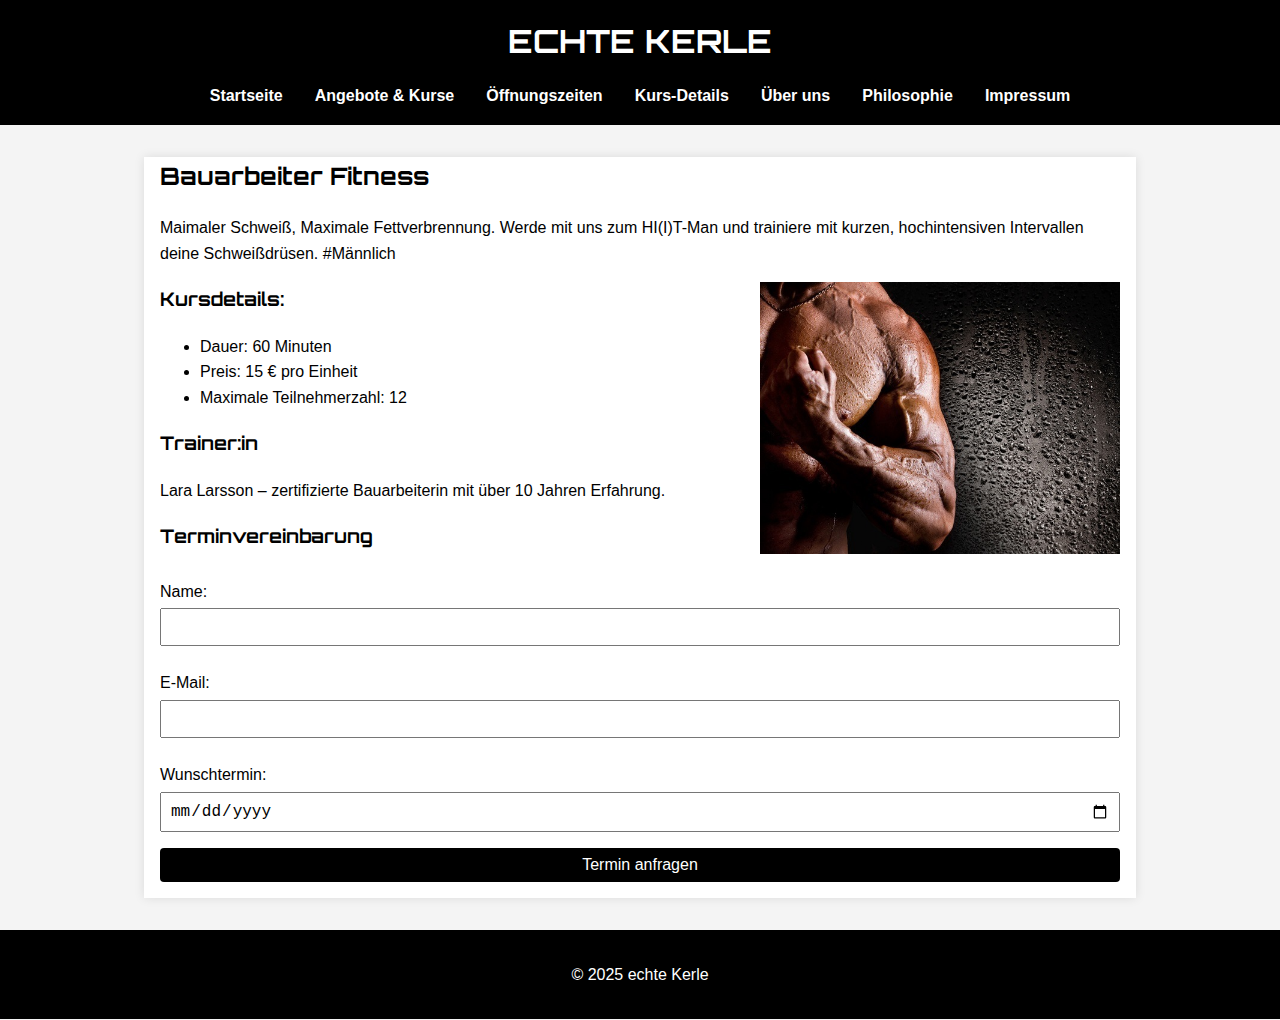
==== HIIT.html @ cfd66cb6 "GCT2" ====
<!DOCTYPE html>
<html lang="de">
<head>
  <meta charset="UTF-8">
  <meta name="viewport" content="width=device-width, initial-scale=1">
  <title>echte Kerle – Kursdetails</title>
  <link rel="stylesheet" href="style.css">
  <link href="https://fonts.googleapis.com/css2?family=Orbitron:wght@400;700&display=swap" rel="stylesheet">

</head>

<body>
  <header>
    <h1>ECHTE KERLE</h1>
    <nav>
      <ul>
        <li><a href="index.html">Startseite</a></li>
        <li><a href="angebote.html">Angebote & Kurse</a></li>
        <li><a href="oeffnungszeiten.html">Öffnungszeiten</a></li>
        <li><a href="kurs-detail.html">Kurs-Details</a></li>
        <li><a href="ueber-uns.html">Über uns</a></li>
        <li><a href="philosophie.html">Philosophie</a></li>
        <li><a href="impressum.html">Impressum</a></li>
      </ul>
    </nav>
  </header>
  
  <main>
    <h2>Bauarbeiter Fitness</h2>
    <p>
      Maimaler Schweiß, Maximale Fettverbrennung. Werde mit uns zum HI(I)T-Man und trainiere mit kurzen, hochintensiven Intervallen deine Schweißdrüsen. #Männlich
    </p>

    <img class="schweiß" src="images/schweiß.jpg" alt="schweiß"> 

    <h3>Kursdetails:</h3>
    <ul>
      <li>Dauer: 60 Minuten</li>
      <li>Preis: 15 € pro Einheit</li>
      <li>Maximale Teilnehmerzahl: 12</li>
    </ul>

    <h3>Trainer:in</h3>
    <p>Lara Larsson – zertifizierte Bauarbeiterin mit über 10 Jahren Erfahrung.</p>

    <h3>Terminvereinbarung</h3>
    <form action="#" method="post">
      <label for="name">Name:</label>
      <input type="text" id="name" name="name" required>

      <label for="email">E-Mail:</label>
      <input type="email" id="email" name="email" required>

      <label for="date">Wunschtermin:</label>
      <input type="date" id="date" name="date" required>

      <button type="submit">Termin anfragen</button>
    </form>

    </div>

</main>

<footer>
    <p>&copy; 2025 echte Kerle</p>
  </footer>
</body>
</html>
---- style.css ----
h1 {
      color: rgb(255, 255, 255);
      font-family: 'Orbitron', sans-serif;
    }
     
  
  h2 {
    font-family: 'Orbitron', sans-serif;
   
  }
  
  h3 {
    font-family: 'Orbitron', sans-serif;
   
  }
  
  h4 {
    font-family: 'Orbitron', sans-serif;
   
  }

  h5 {
    font-size: 10px
   
  }


  .bau {
    float: right;
    margin: 0 0 1em 1em;
    width: 400px; 
    height: auto; 
}

  .schweiß {
    float: right;
    margin: 0 0 1em 1em;
    width: 360px; 
    height: auto; 
      
  }

  .cross {
    float: right;
    margin: 0 0 1em 1em;
    width: 400px; 
    height: auto; 
}

.teammitglied {
    overflow: hidden; 
    margin-bottom: 20px; 
}
.team-bild {
    float: right; 
    margin-left: 20px; 
    width: 100px; 
    height: auto;
}

  body {
    font-family: Arial, sans-serif;
    line-height: 1.6;
    margin: 0;
    padding: 0;
    background-color: #f4f4f4;
    color: #000000;
  }
  
  header {
    background: #000000;
    color: #fff;
    padding: 1rem 0;
    text-align: center;
  }
  
  header h1 {
    margin: 0;
  }
  
  
  nav ul {
    list-style: none;
    padding: 0;
    margin: 1rem 0 0;
    display: flex;
    justify-content: center;
    flex-wrap: wrap;
  }
  
  nav ul li {
    margin: 0 1rem;
  }
  
  nav ul li a {
    color: #fff;
    text-decoration: none;
    font-weight: bold;
  }
  
  nav ul li a:hover {
    text-decoration: underline;
  }
  
  main {
    max-width: 960px;
    margin: 2rem auto;
    padding: 0 1rem;
    background: #fff;
    box-shadow: 0 0 10px rgba(0, 0, 0, 0.1);
  }
  
  .intro {
    text-align: center;
    padding: 2rem;
  }
  
  .intro .button {
    display: inline-block;
    margin-top: 1rem;
    padding: 0.75rem 1.5rem;
    background: #000000;
    color: #fff;
    text-decoration: none;
    border-radius: 4px;
  }
  
  .intro .button:hover {
    background: #000000;
  }
  
  .angebot-liste {
    list-style: none;
    padding: 0;
  }
  
  .angebot-liste li {
    border-bottom: 1px solid #ccc;
    padding: 1rem 0;
  }
  
  .angebot-liste li:last-child {
    border-bottom: none;
  }
  
  footer {
    text-align: center;
    padding: 1rem;
    background: #000000;
    color: #fff;
    margin-top: 2rem;
  }
  
  form {
    display: flex;
    flex-direction: column;
  }
  
  form label {
    margin: 0.5rem 0 0.25rem;
  }
  
  form input, form button {
    padding: 0.5rem;
    font-size: 1rem;
    margin-bottom: 1rem;
  }
  
  form button {
    background: #000000;
    color: #fff;
    border: none;
    cursor: pointer;
    border-radius: 4px;
  }
  
  form button:hover {
    background: #000000;
  }
  
  @media (max-width: 768px) {
  
    nav ul li {
      margin: 0.5rem;
    }
  }
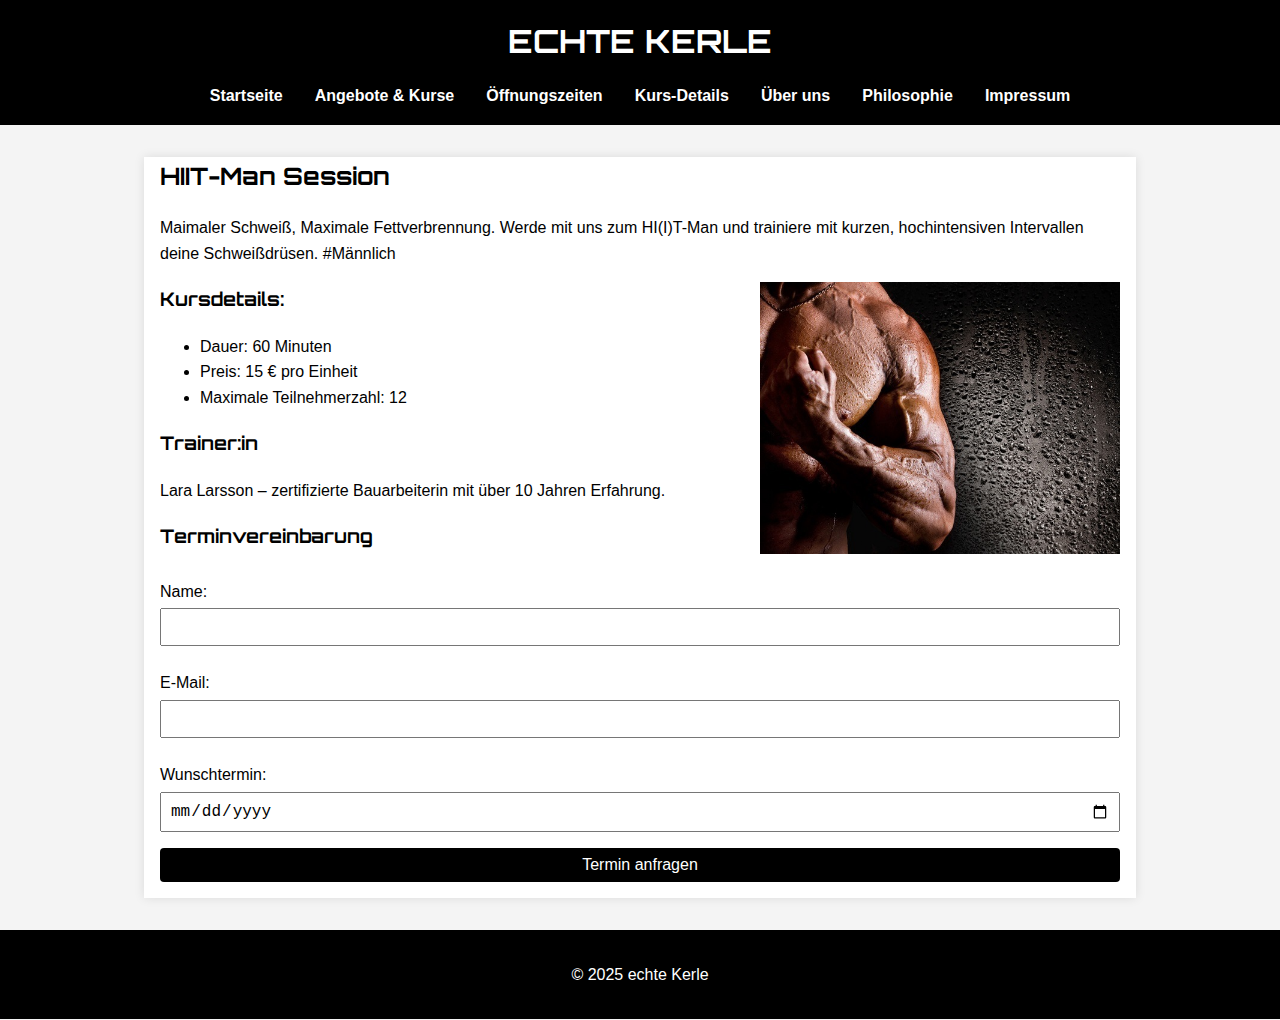
==== commit de80ba47: "Update HIIT.html" ====
--- a/HIIT.html
+++ b/HIIT.html
@@ -26,7 +26,7 @@
   </header>
   
   <main>
-    <h2>Bauarbeiter Fitness</h2>
+    <h2>HIIT-Man Session</h2>
     <p>
       Maimaler Schweiß, Maximale Fettverbrennung. Werde mit uns zum HI(I)T-Man und trainiere mit kurzen, hochintensiven Intervallen deine Schweißdrüsen. #Männlich
     </p>
@@ -65,4 +65,4 @@
     <p>&copy; 2025 echte Kerle</p>
   </footer>
 </body>
-</html>+</html>
